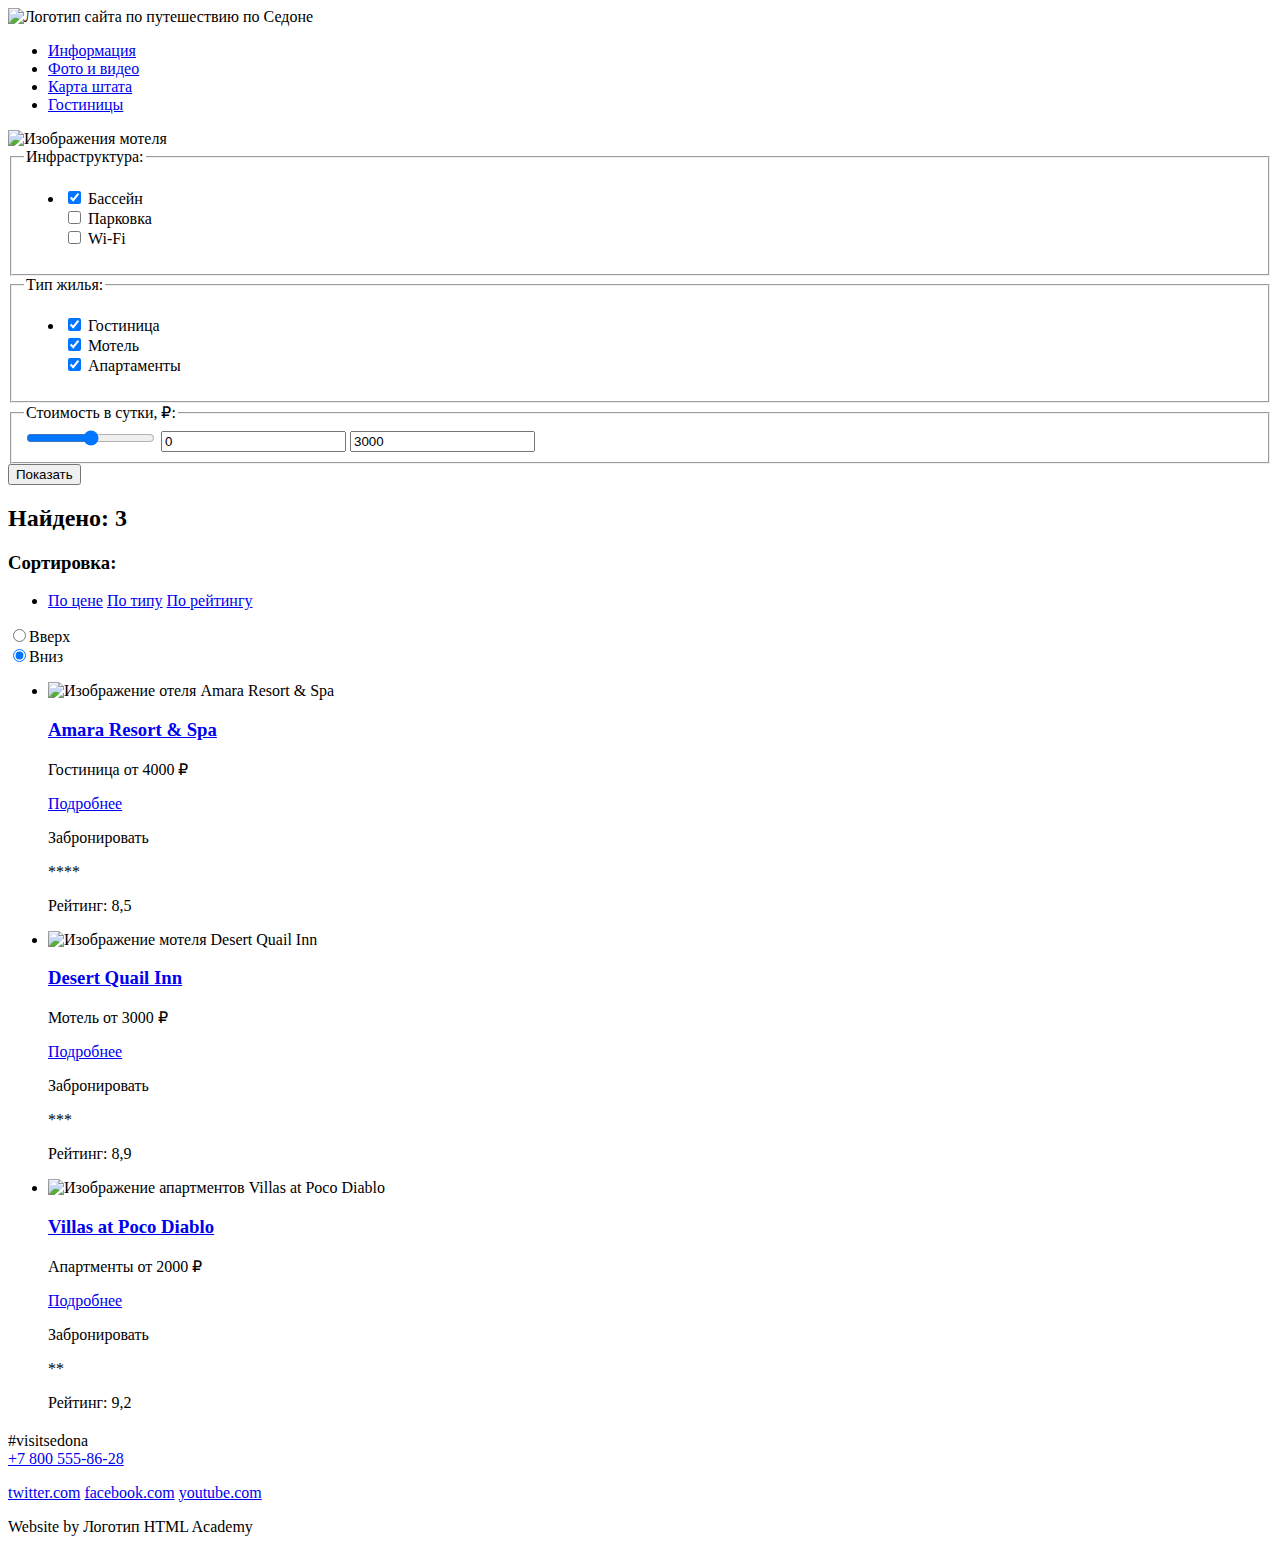
==== catalog.html @ 6a2e9b95 "index 2" ====
<!DOCTYPE html>
<html lang="ru">
  <head>
    <meta charset="utf-8">
    <title>HTML Academy: Седона</title>
    <link rel="icon" href="favicon.ico">
  </head>
  <body>
  <header>
    <nav>
      <a>
        <img src="https://via.placeholder.com/150x100" width="368" height="153" alt="Логотип сайта по путешествию по Седоне">
      </a>
      <ul>
        <li><a href=" ">Информация</a></li>
        <li><a href=" ">Фото и видео</a></li>
        <li><a href=" ">Карта штата</a></li>
        <li><a href=" ">Гостиницы</a></li>
      </ul>
    </nav>
  </header>
  <main>
    <img src="https://via.placeholder.com/150x100" width="368" height="153" alt="Изображения мотеля">
    <section>
  <form method="post" action="https://echo.htmlacademy.ru">     
    <fieldset>
      <legend>Инфраструктура:</legend>  
      <ul>
        <li>
            <input type="checkbox" name="swimming-pool" id="filter-swimming-pool" checked>
            <label for="filter-swimming-pool">Бассейн</label><br>
            <input type="checkbox" name="parking" id="filter-parking">
            <label for="filter-parking">Парковка</label><br> 
            <input type="checkbox" name="wi-fi" id="filter-wi-fi">
            <label for="filter-wi-fi">Wi-Fi</label><br> 
        </li>  
      </ul>
    </fieldset> 
    <fieldset> 
      <legend>Тип жилья:</legend>
      <ul>
        <li>                
            <input type="checkbox" name="hotel" id="filter-hotel" checked>
            <label for="filter-hotel">Гостиница</label><br> 
            <input type="checkbox" name="motel" id="filter-motel" checked>
            <label for="filter-motel">Мотель</label><br> 
            <input type="checkbox" name="apartments" id="filter-motel" checked>
            <label for="filter-motel">Апартаменты</label><br>
        </li>
      </ul>
    </fieldset>
    <fieldset>
      <legend>Стоимость в сутки, ₽:</legend>
      <input type="range" id="price" name="price-range" min="0" max="3000" step="1">
      <label for="price"></label>
      <label><input type="text" value="0"></label>
      <label><input type="text" value="3000"></label>  
    </fieldset>
      <button type="submit">Показать</button>
    </section>
    <h2>Найдено: 3</h2>
    <h3>Сортировка:</h3>
      <ul>
        <li>
            <a href=" ">По цене</a>
            <a href=" ">По типу</a>
            <a href=" ">По рейтингу</a>
        </li>
      </ul>
  <form method="get" action="https://echo.htmlacademy.ru">
    <label>
      <input type="radio" name="arrow" value="up">Вверх</label>
    <br>
    <label>
      <input type="radio" name="arrow" value="down" checked>Вниз</label>  
      <ul>
        <li>
        <img src="https://via.placeholder.com/150x100" width="368" height="153" alt="Изображение отеля Amara Resort & Spa">    
        <h3><a href=" ">Amara Resort & Spa</a></h3>
        <p>Гостиница от 4000 ₽</p>
        <p><a href=" ">Подробнее</a></p>
        <p><form method="get" action="https://echo.htmlacademy.ru">Забронировать</form></p>
        <p>****</p>
        <p>Рейтинг: 8,5</p>
        </li> 
      </ul>
      <ul>
        <li>
        <img src="https://via.placeholder.com/150x100" width="368" height="153" alt="Изображение мотеля Desert Quail Inn">    
        <h3><a href=" ">Desert Quail Inn</a></h3>
        <p>Мотель от 3000 ₽</p>
        <p><a href=" ">Подробнее</a></p>
        <p><form method="get" action="https://echo.htmlacademy.ru">Забронировать</form></p>
        <p>***</p>
        <p>Рейтинг: 8,9</p>
        </li> 
      </ul>
      <ul>
        <li>
        <img src="https://via.placeholder.com/150x100" width="368" height="153" alt="Изображение апартментов Villas at Poco Diablo">    
        <h3><a href=" ">Villas at Poco Diablo</a></h3>
        <p>Апартменты от 2000 ₽</p>
        <p><a href=" ">Подробнее</a></p>
        <p><form method="get" action="https://echo.htmlacademy.ru">Забронировать</form></p>
        <p>**</p>
        <p>Рейтинг: 9,2</p>
        </li> 
      </ul>
  </main>
  <footer>
    <section>
      <h2> </h2>
      <p>
        #visitsedona<br>
        <a href=" ">+7 800 555-86-28</a><br>
      </p>
    </section>
    <section>
      <p>
        <a href=" ">twitter.com</a>
        <a href=" ">facebook.com</a>
        <a href=" ">youtube.com</a>
      </p>
    </section>
    <section>
      <p>
        Website by  <a href=" "></a>Логотип HTML Academy
      </p>
    </section>
  </footer>
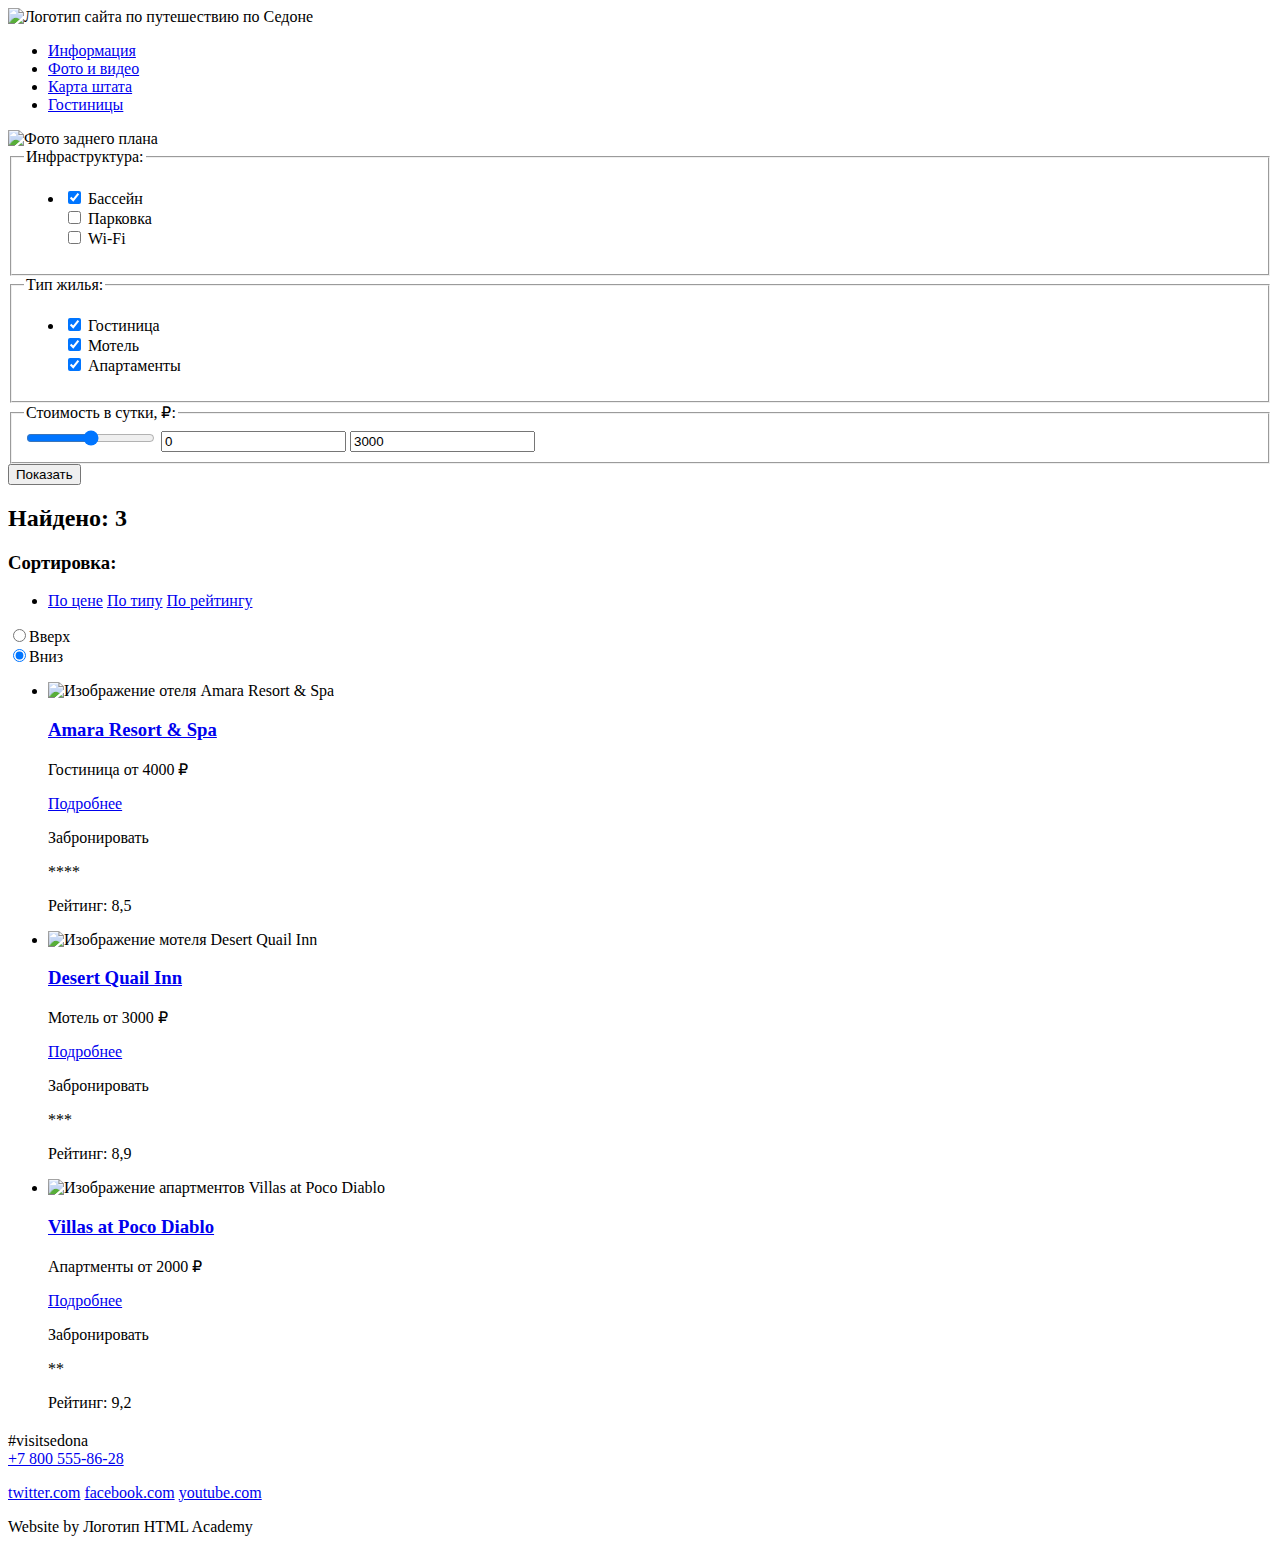
==== commit 888db680: "Задание 3" ====
--- a/catalog.html
+++ b/catalog.html
@@ -4,12 +4,13 @@
     <meta charset="utf-8">
     <title>HTML Academy: Седона</title>
     <link rel="icon" href="favicon.ico">
+    
   </head>
   <body>
   <header>
     <nav>
       <a>
-        <img src="https://via.placeholder.com/150x100" width="368" height="153" alt="Логотип сайта по путешествию по Седоне">
+        <img src="img/index/logo.png" width="138" height="70" alt="Логотип сайта по путешествию по Седоне">
       </a>
       <ul>
         <li><a href=" ">Информация</a></li>
@@ -20,9 +21,8 @@
     </nav>
   </header>
   <main>
-    <img src="https://via.placeholder.com/150x100" width="368" height="153" alt="Изображения мотеля">
-    <section>
-  <form method="post" action="https://echo.htmlacademy.ru">     
+    <img src="img/index/backgroundphoto.jpg" width="1200" height="509" alt="Фото заднего плана">
+    <form method="post" action="https://echo.htmlacademy.ru">     
     <fieldset>
       <legend>Инфраструктура:</legend>  
       <ul>
@@ -75,7 +75,7 @@
       <input type="radio" name="arrow" value="down" checked>Вниз</label>  
       <ul>
         <li>
-        <img src="https://via.placeholder.com/150x100" width="368" height="153" alt="Изображение отеля Amara Resort & Spa">    
+        <img src="img/index/amara.jpg" width="135" height="90" alt="Изображение отеля Amara Resort & Spa">    
         <h3><a href=" ">Amara Resort & Spa</a></h3>
         <p>Гостиница от 4000 ₽</p>
         <p><a href=" ">Подробнее</a></p>
@@ -86,7 +86,7 @@
       </ul>
       <ul>
         <li>
-        <img src="https://via.placeholder.com/150x100" width="368" height="153" alt="Изображение мотеля Desert Quail Inn">    
+        <img src="img/index/desert.jpg" width="135" height="90" alt="Изображение мотеля Desert Quail Inn">    
         <h3><a href=" ">Desert Quail Inn</a></h3>
         <p>Мотель от 3000 ₽</p>
         <p><a href=" ">Подробнее</a></p>
@@ -97,7 +97,7 @@
       </ul>
       <ul>
         <li>
-        <img src="https://via.placeholder.com/150x100" width="368" height="153" alt="Изображение апартментов Villas at Poco Diablo">    
+        <img src="img/index/villas.jpg" width="135" height="90" alt="Изображение апартментов Villas at Poco Diablo">    
         <h3><a href=" ">Villas at Poco Diablo</a></h3>
         <p>Апартменты от 2000 ₽</p>
         <p><a href=" ">Подробнее</a></p>
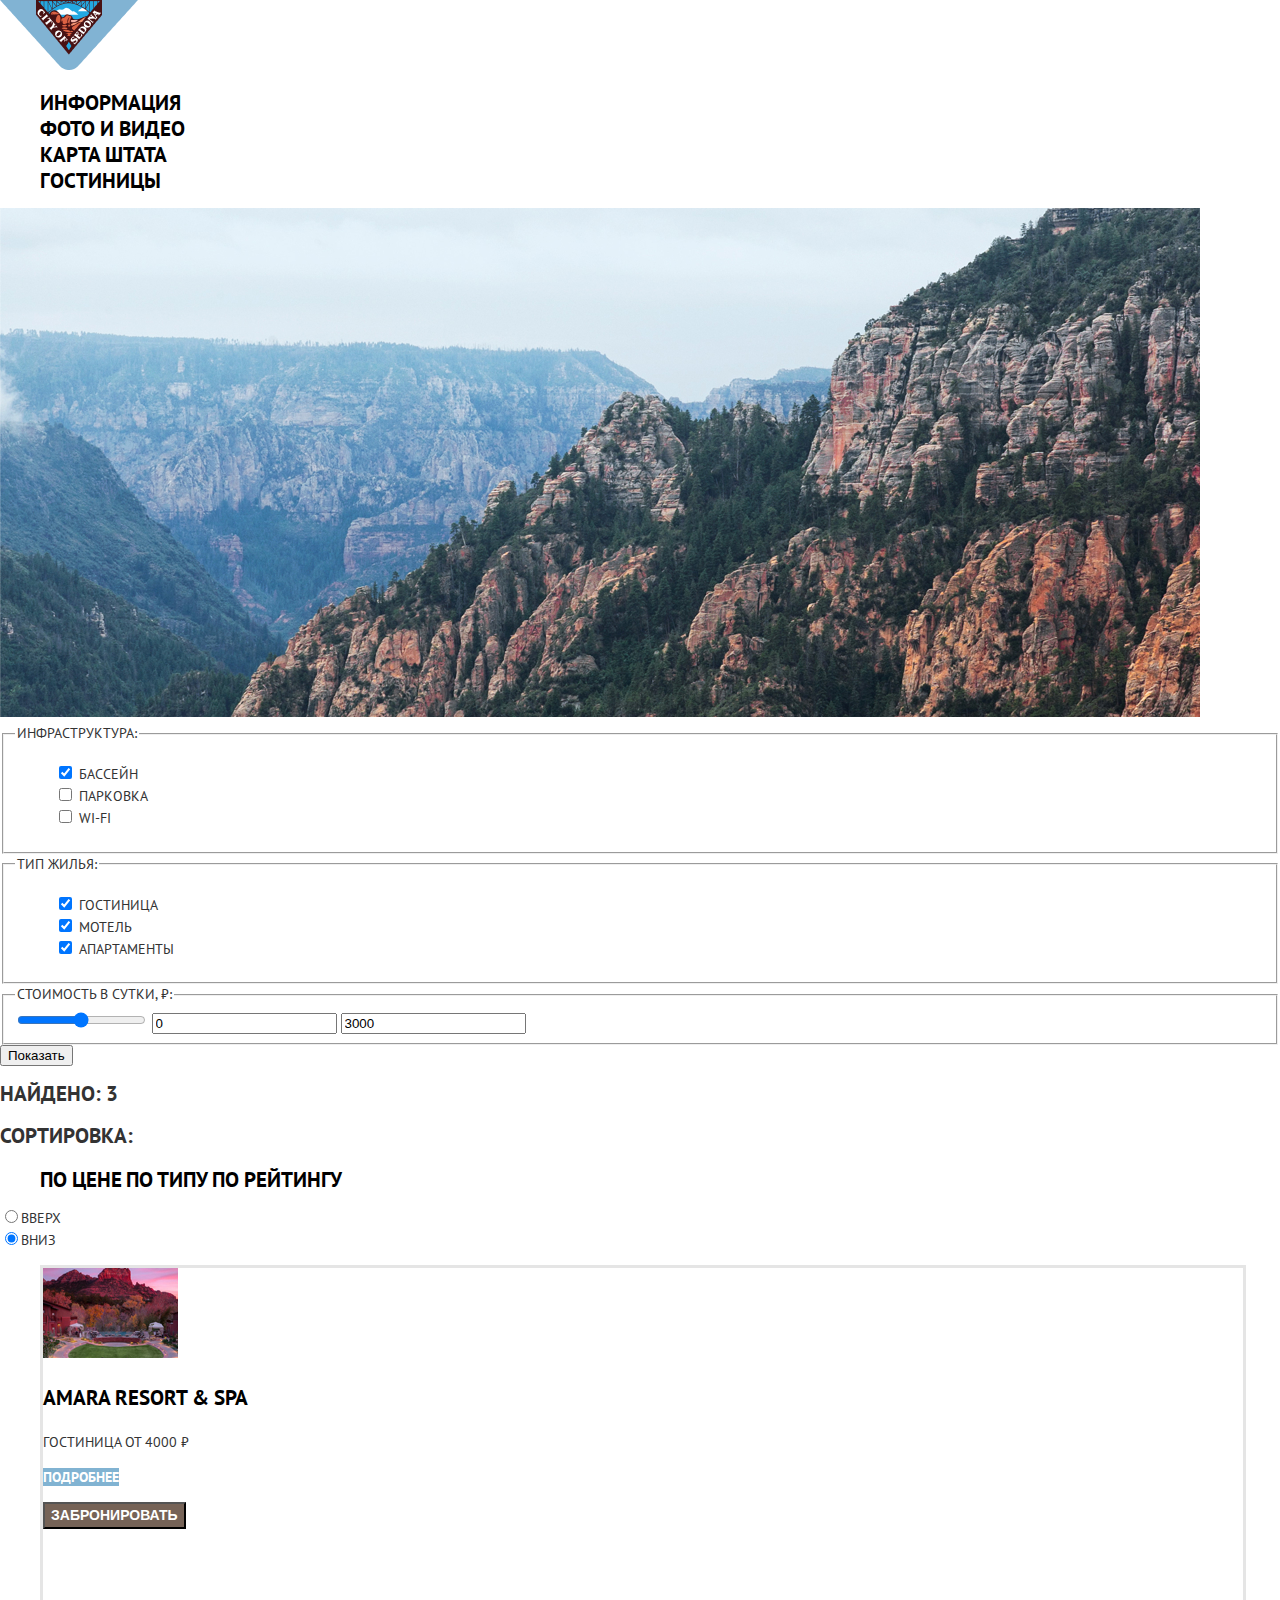
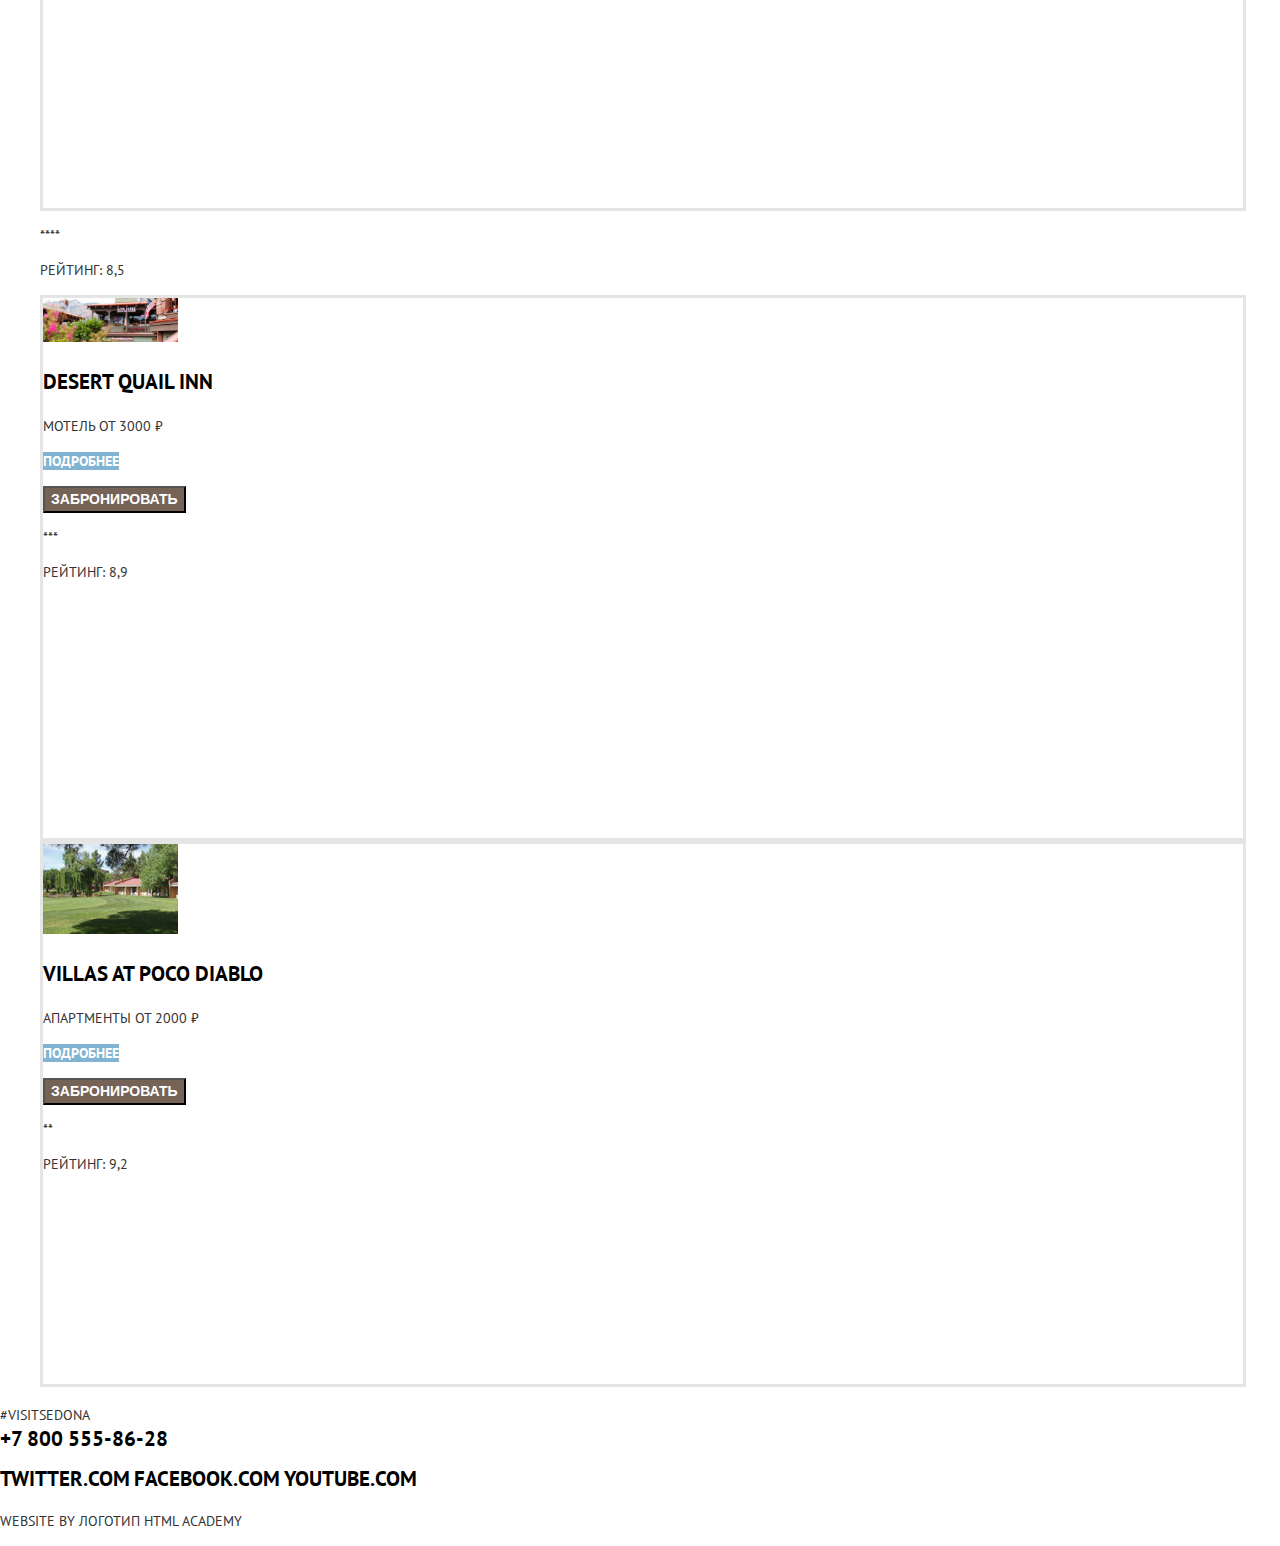
==== commit e0a34c01: "Еще раз переделанное 3 задание" ====
--- a/catalog.html
+++ b/catalog.html
@@ -1,16 +1,19 @@
 <!DOCTYPE html>
-<html lang="ru">
+<html class="page" lang="ru">
   <head>
     <meta charset="utf-8">
     <title>HTML Academy: Седона</title>
     <link rel="icon" href="favicon.ico">
-    
+    <link rel="preconnect" href="https://fonts.gstatic.com">
+    <link href="https://fonts.googleapis.com/css2?family=PT+Sans:wght@400;700&display=swap" rel="stylesheet">
+    <link href="css/style.css" rel="stylesheet">
   </head>
-  <body>
+  <body class="page-body inner-page">
+
   <header>
     <nav>
       <a>
-        <img src="img/index/logo.png" width="138" height="70" alt="Логотип сайта по путешествию по Седоне">
+        <img src="img/logo.png" width="138" height="70" alt="Логотип сайта по путешествию по Седоне">
       </a>
       <ul>
         <li><a href=" ">Информация</a></li>
@@ -21,7 +24,7 @@
     </nav>
   </header>
   <main>
-    <img src="img/index/backgroundphoto.jpg" width="1200" height="509" alt="Фото заднего плана">
+    <img src="img/backgroundphoto.jpg" width="1200" height="509" alt="Фото заднего плана">
     <form method="post" action="https://echo.htmlacademy.ru">     
     <fieldset>
       <legend>Инфраструктура:</legend>  
@@ -73,35 +76,39 @@
     <br>
     <label>
       <input type="radio" name="arrow" value="down" checked>Вниз</label>  
-      <ul>
-        <li>
-        <img src="img/index/amara.jpg" width="135" height="90" alt="Изображение отеля Amara Resort & Spa">    
+      <ul class="catalog">
+        <li class="catalog-item">
+        <img src="img/amara.jpg" width="135" height="90" alt="Изображение отеля Amara Resort & Spa">    
         <h3><a href=" ">Amara Resort & Spa</a></h3>
         <p>Гостиница от 4000 ₽</p>
-        <p><a href=" ">Подробнее</a></p>
-        <p><form method="get" action="https://echo.htmlacademy.ru">Забронировать</form></p>
+        <p><a href="#" class="more">Подробнее</a></p>
+        <form method="post" action="https://echo.htmlacademy.ru">
+        <p><button class="order" type="submit">Забронировать</button></p>
+        </form>
         <p>****</p>
         <p>Рейтинг: 8,5</p>
         </li> 
-      </ul>
-      <ul>
-        <li>
-        <img src="img/index/desert.jpg" width="135" height="90" alt="Изображение мотеля Desert Quail Inn">    
+    
+        <li class="catalog-item">
+        <img src="img/motel.jpg" width="135" height="90" alt="Изображение мотеля Desert Quail Inn">    
         <h3><a href=" ">Desert Quail Inn</a></h3>
         <p>Мотель от 3000 ₽</p>
-        <p><a href=" ">Подробнее</a></p>
-        <p><form method="get" action="https://echo.htmlacademy.ru">Забронировать</form></p>
+        <p><a href="#" class="more">Подробнее</a></p>
+        <form method="post" action="https://echo.htmlacademy.ru">
+        <p><button class="order" type="submit">Забронировать</button></p>
+        </form>
         <p>***</p>
         <p>Рейтинг: 8,9</p>
         </li> 
-      </ul>
-      <ul>
-        <li>
-        <img src="img/index/villas.jpg" width="135" height="90" alt="Изображение апартментов Villas at Poco Diablo">    
+      
+        <li class="catalog-item">
+        <img src="img/villas.jpg" width="135" height="90" alt="Изображение апартментов Villas at Poco Diablo">    
         <h3><a href=" ">Villas at Poco Diablo</a></h3>
         <p>Апартменты от 2000 ₽</p>
-        <p><a href=" ">Подробнее</a></p>
-        <p><form method="get" action="https://echo.htmlacademy.ru">Забронировать</form></p>
+        <p><a href="#" class="more">Подробнее</a></p>
+        <form method="post" action="https://echo.htmlacademy.ru">
+        <p><button class="order" type="submit">Забронировать</button></p>
+        </form>
         <p>**</p>
         <p>Рейтинг: 9,2</p>
         </li> 
--- a/css/style.css
+++ b/css/style.css
@@ -0,0 +1,146 @@
+
+
+:root{
+    --basic-black: #000000;
+    --basic-grey: #a9a9a9;
+    --basic-dark: #333333;
+    --basic-neutral: #f2f2f2;
+    --basic-blue: #81b3d2;
+    --basic-white: #ffffff;
+    --basic-brown: #766357;
+    --basic-light: #eeeeee;
+}
+
+body {
+    min-width: 1200px;
+    margin: 0;
+    padding: 0;
+    font-family: "PT Sans", sans-serif;
+    font-size: 14px;    
+    line-height: 21px;
+    font-weight: 400;
+    color: var(--basic-dark);
+    text-transform: uppercase;
+    background-color: var(--basic-white);
+}
+ 
+a {
+    text-decoration: none;
+}
+  
+li {
+    list-style-type: none;
+}
+  
+img {
+    max-width: 100%;
+    height: auto;
+}
+
+.site-navigation {
+    font-size: 14px;    
+    line-height: 26px;
+    font-weight: 700; 
+}
+
+.features h1 {
+  font-size: 21px;    
+  line-height: 26px;
+  font-weight: bold; 
+}
+
+.features p {
+  font-size: 14px;    
+  line-height: 26px;
+  font-weight: 400; 
+}
+
+.features-list h2,h3  {
+  font-size: 21px;    
+  line-height: 21px;
+  font-weight: bold;
+}
+
+.blue {
+  color: #ffffff;
+  background-color: #81b3d2;
+}
+
+.feature-plus {
+  color: black;
+  background-color: #ffffff;
+}
+
+.grey {
+  background-color: #eeeeee; 
+}
+
+.main-footer {
+  width: 1200px;
+  height: 120px;
+  background-color: rgba(255, 255, 255, 0,9);
+}
+
+.footer-contacts p,a {
+  font-size: 21px;    
+  line-height: 26px;
+  font-weight: bold; 
+  color: #000000;
+}
+
+.social-button {
+  width: 46px;
+  height: 48px;
+  background-color: #81b3d2;
+}
+
+.the-end {
+  font-size: 14px;    
+  line-height: 26px;
+  font-weight: 400; 
+}
+
+.button {
+  background-color: #766357;
+  color: #ffffff;
+  font-size: 21px;    
+  line-height: 26px;
+  font-weight: 700;
+  font-style: normal;
+}
+
+.interested h2 {
+  font-size: 30px;    
+  line-height: 24px;
+  font-weight: 700;
+}
+
+.catalog-item {
+  border: solid #e5e5e5;
+  width: 1200px;
+  height: 540px;
+}
+
+.catalog-item h3{
+  font-size: 21px;    
+  line-height: 26px;
+  font-weight: 700;
+}
+
+.order {
+  font-size: 14px;    
+  line-height: 21px;
+  font-weight: 700;
+  background-color: #766357;
+  color: #ffffff;
+  text-transform: uppercase;
+}
+
+.more {
+  font-size: 14px;    
+  line-height: 21px;
+  font-weight: 700;
+  background-color: #81b3d2;
+  color: #ffffff;
+  text-transform: uppercase;
+}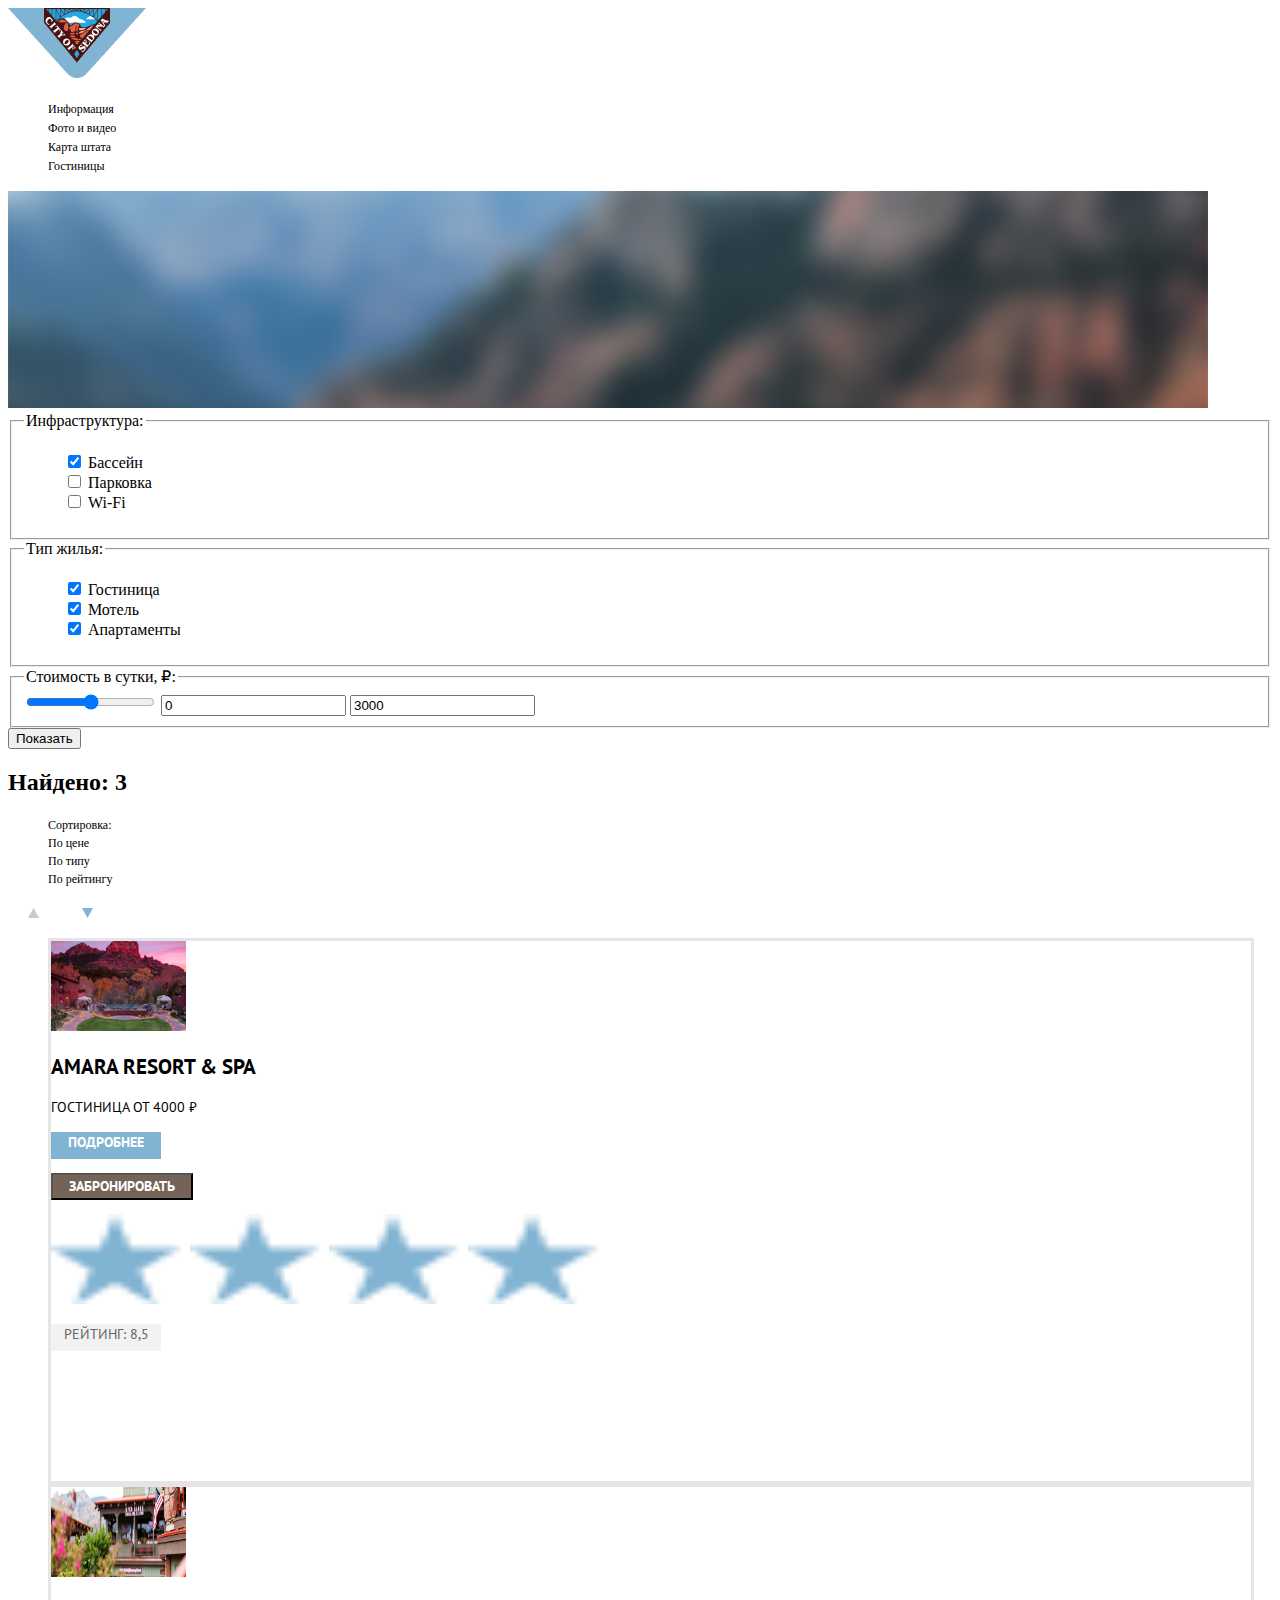
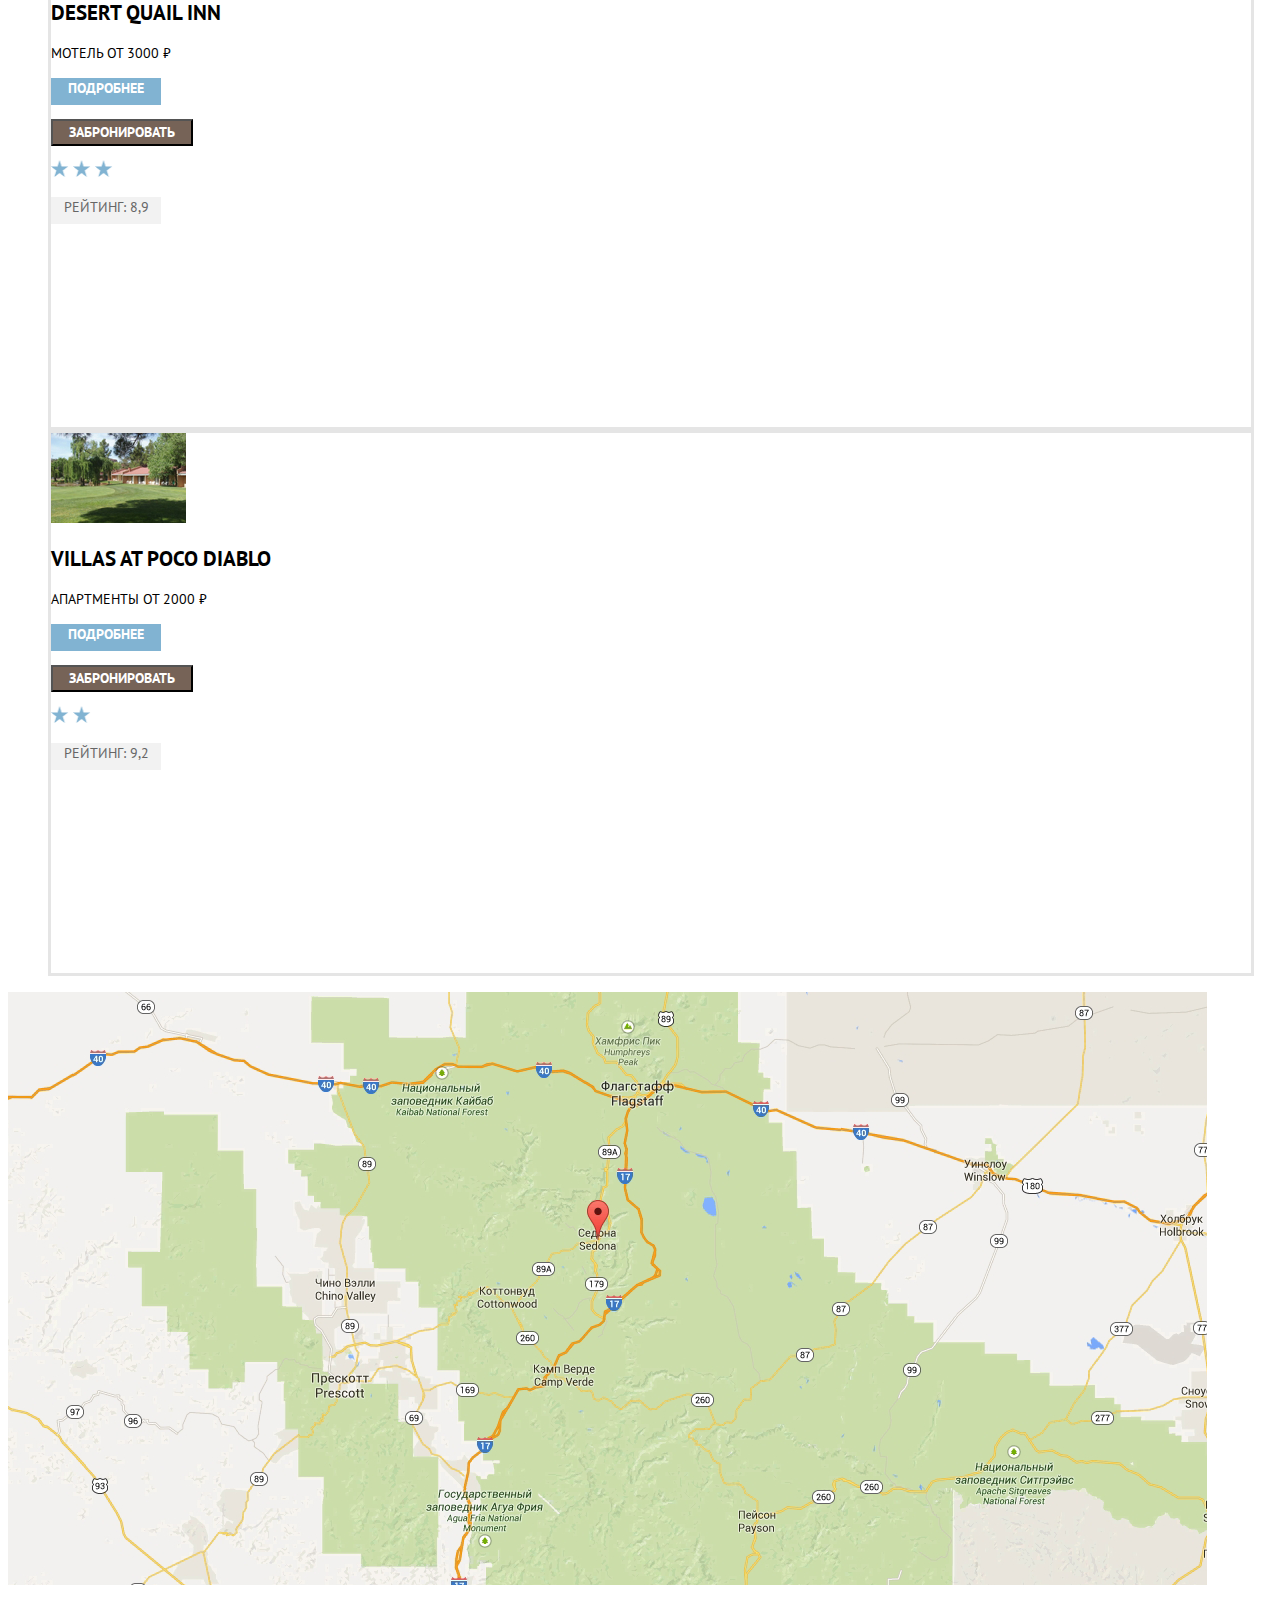
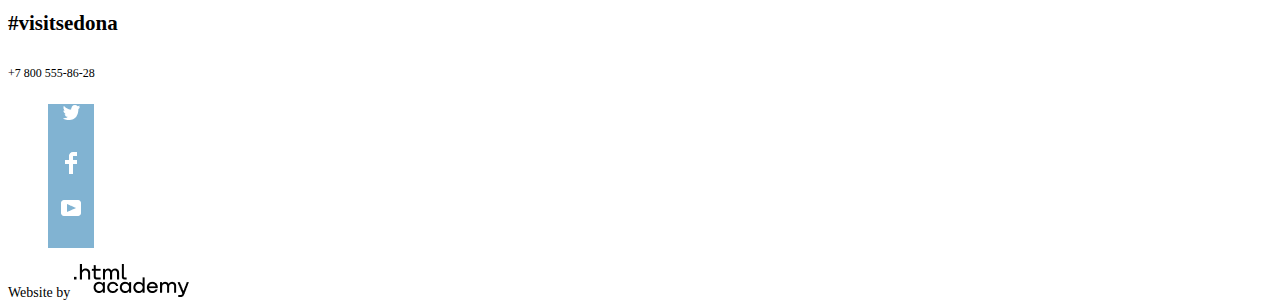
==== commit aab5b241: "Задание 4" ====
--- a/catalog.html
+++ b/catalog.html
@@ -4,7 +4,7 @@
     <meta charset="utf-8">
     <title>HTML Academy: Седона</title>
     <link rel="icon" href="favicon.ico">
-    <link rel="preconnect" href="https://fonts.gstatic.com">
+    
     <link href="https://fonts.googleapis.com/css2?family=PT+Sans:wght@400;700&display=swap" rel="stylesheet">
     <link href="css/style.css" rel="stylesheet">
   </head>
@@ -13,7 +13,7 @@
   <header>
     <nav>
       <a>
-        <img src="img/logo.png" width="138" height="70" alt="Логотип сайта по путешествию по Седоне">
+        <img class="module" src="img/logo.png" width="138" height="70" alt="Логотип сайта по путешествию по Седоне">
       </a>
       <ul>
         <li><a href=" ">Информация</a></li>
@@ -24,7 +24,7 @@
     </nav>
   </header>
   <main>
-    <img src="img/backgroundphoto.jpg" width="1200" height="509" alt="Фото заднего плана">
+    <img src="img/background-blur.jpg" width="1200" height="217" alt="Мутное фото заднего плана">
     <form method="post" action="https://echo.htmlacademy.ru">     
     <fieldset>
       <legend>Инфраструктура:</legend>  
@@ -62,76 +62,87 @@
       <button type="submit">Показать</button>
     </section>
     <h2>Найдено: 3</h2>
-    <h3>Сортировка:</h3>
-      <ul>
-        <li>
-            <a href=" ">По цене</a>
-            <a href=" ">По типу</a>
-            <a href=" ">По рейтингу</a>
-        </li>
-      </ul>
+    <ul class="sorting">
+    <li>Сортировка:</li>
+      
+        
+            <li class="sorting-1"><a href="#">По цене</a></li>
+            <li class="sorting-2"><a href="#">По типу</a></li>
+            <li class="sorting-2"><a href="#">По рейтингу</a></li>
+      
+    </ul>
+
   <form method="get" action="https://echo.htmlacademy.ru">
-    <label>
-      <input type="radio" name="arrow" value="up">Вверх</label>
-    <br>
-    <label>
-      <input type="radio" name="arrow" value="down" checked>Вниз</label>  
+    <button class="arrow-button" type="button"><img src="img/icon-up-dir.png" width="11" height="10" alt="Вверх"></button>
+    <button class="arrow-button" type="button"><img src="img/icon-down-dir.png" width="11" height="10" alt="Вниз"></button>
+  </form>
+    
+      
+    <section>
       <ul class="catalog">
         <li class="catalog-item">
         <img src="img/amara.jpg" width="135" height="90" alt="Изображение отеля Amara Resort & Spa">    
-        <h3><a href=" ">Amara Resort & Spa</a></h3>
+        <h2><a class="hotel" href=" ">Amara Resort & Spa</a></h2>
         <p>Гостиница от 4000 ₽</p>
-        <p><a href="#" class="more">Подробнее</a></p>
+        <p><a class="more" href="#">Подробнее</a></p>
         <form method="post" action="https://echo.htmlacademy.ru">
         <p><button class="order" type="submit">Забронировать</button></p>
         </form>
-        <p>****</p>
-        <p>Рейтинг: 8,5</p>
+        <p><img src="img/star.png" width="18" height="17" alt="Звезда"> <img src="img/star.png" width="18" height="17" alt="Звезда"> <img src="img/star.png" width="18" height="17" alt="Звезда"> <img src="img/star.png" width="18" height="17" alt="Звезда"></p>
+        <p class="rating">Рейтинг: 8,5</p>
         </li> 
     
         <li class="catalog-item">
         <img src="img/motel.jpg" width="135" height="90" alt="Изображение мотеля Desert Quail Inn">    
-        <h3><a href=" ">Desert Quail Inn</a></h3>
+        <h2><a class="hotel" href=" ">Desert Quail Inn</a></h2>
         <p>Мотель от 3000 ₽</p>
-        <p><a href="#" class="more">Подробнее</a></p>
+        <p><a class="more" href="#">Подробнее</a></p>
         <form method="post" action="https://echo.htmlacademy.ru">
         <p><button class="order" type="submit">Забронировать</button></p>
         </form>
-        <p>***</p>
-        <p>Рейтинг: 8,9</p>
+        <p class="star"><img src="img/star.png" width="18" height="17" alt="Звезда"> <img src="img/star.png" width="18" height="17" alt="Звезда"> <img src="img/star.png" width="18" height="17" alt="Звезда"></p>
+        <p class="rating">Рейтинг: 8,9</p>
         </li> 
       
         <li class="catalog-item">
         <img src="img/villas.jpg" width="135" height="90" alt="Изображение апартментов Villas at Poco Diablo">    
-        <h3><a href=" ">Villas at Poco Diablo</a></h3>
+        <h2><a class="hotel" href="#">Villas at Poco Diablo</a></h2>
         <p>Апартменты от 2000 ₽</p>
-        <p><a href="#" class="more">Подробнее</a></p>
+        <p><a class="more" href="#">Подробнее</a></p>
         <form method="post" action="https://echo.htmlacademy.ru">
         <p><button class="order" type="submit">Забронировать</button></p>
         </form>
-        <p>**</p>
-        <p>Рейтинг: 9,2</p>
+        <p class="star"><img src="img/star.png" width="18" height="17" alt="Звезда"> <img src="img/star.png" width="18" height="17" alt="Звезда"></p>
+        <p class="rating">Рейтинг: 9,2</p>
         </li> 
       </ul>
+    </section>
+    
   </main>
-  <footer>
-    <section>
-      <h2> </h2>
+  <footer class="main-footer">
+    <img src="img/map.png" width="1199" height="594" alt="Карта расположения">
+    <section class="footer-contacts">
+      
+        <p>#visitsedona</p>
+        <p><a class="footer-phone" href="tel:+78005558628">+7 800 555-86-28</a></p>
+      
+    </section>
+    <section class="footer-social">
+      <ul>
+        <li class="icon">
+          <a class="social-button" href="#"><img src="img/twitter.png" width="17" height="15" alt="Твиттер"></a>
+        </li>
+        <li class="icon">
+          <a class="social-button" href="#"><img src="img/fb-icon.png" width="12" height="22" alt="Фэйсбук"></a>
+        </li>
+        <li class="icon">
+          <a class="social-button" href="#"><img src="img/youtube.png" width="20" height="16" alt="Ютуб"></a>
+        </li>
+      </ul>
+    </section>
+    <section class="the-end">
       <p>
-        #visitsedona<br>
-        <a href=" ">+7 800 555-86-28</a><br>
+        Website by <a class="logo-academy" href="#"><img src="img/logo_htmlacademy.png" width="115" height="33" alt="Логотип HTML Academy"></a>
       </p>
     </section>
-    <section>
-      <p>
-        <a href=" ">twitter.com</a>
-        <a href=" ">facebook.com</a>
-        <a href=" ">youtube.com</a>
-      </p>
-    </section>
-    <section>
-      <p>
-        Website by  <a href=" "></a>Логотип HTML Academy
-      </p>
-    </section>
-  </footer>+  </footer>
--- a/css/style.css
+++ b/css/style.css
@@ -11,7 +11,7 @@
     --basic-light: #eeeeee;
 }
 
-body {
+.body {
     min-width: 1200px;
     margin: 0;
     padding: 0;
@@ -88,10 +88,13 @@
   color: #000000;
 }
 
-.social-button {
+
+
+.icon {
   width: 46px;
   height: 48px;
   background-color: #81b3d2;
+  text-align: center;
 }
 
 .the-end {
@@ -115,32 +118,150 @@
   font-weight: 700;
 }
 
+.sorting li,a {
+  font-size: 12px;    
+  line-height: 18px;
+  font-weight: 400;
+  color: #000000;
+}
+
+.sorting-1,a {
+  font-size: 12px;    
+  line-height: 18px;
+  font-weight: 400;
+  color: #81B3D2;
+}
+
+.sorting-2,a {
+  font-size: 12px;    
+  line-height: 18px;
+  font-weight: 400;
+  color: #000000;
+}
+
+.arrow-button {
+  border: none;
+  width: 50px;
+  padding-top: 2px;
+  background-color: #ffffff;
+}
+
 .catalog-item {
+  display: inline-block;
+  font-family: "PT Sans", sans-serif;
+  font-size: 14px;    
+  line-height: 21px;
+  text-transform: uppercase;
   border: solid #e5e5e5;
   width: 1200px;
   height: 540px;
 }
 
-.catalog-item h3{
-  font-size: 21px;    
-  line-height: 26px;
-  font-weight: 700;
-}
+.hotel {
+  font-size: 21px;    
+  line-height: 26px;
+  font-weight: 700;
+}
+
+.catalog-item img {
+  width: 135px;
+  height: 90px;
+}
+
+.hotel:focus {
+  color: #000000;
+}
+
+.hotel:hover {
+  color: #81B3D2;
+}
+
+.hotel:active {
+  color: #000000;
+  opacity: 30%;
+}
+
+
 
 .order {
-  font-size: 14px;    
-  line-height: 21px;
+  font-family: "PT Sans", sans-serif;
+  display: inline-block;
+  font-size: 14px;
+  line-height: 21px;
+  width: 142px;
+  height: 27px;
   font-weight: 700;
   background-color: #766357;
   color: #ffffff;
   text-transform: uppercase;
+  text-align: center;
+}
+
+.order:focus {
+  
+  background-color: #766357;
+}
+
+.order:hover {
+  
+  background-color: #604e43;
+}
+
+.order:active {
+  opacity: 30%;
+  background-color: #503e33;
 }
 
 .more {
+  font-family: "PT Sans", sans-serif;
+  display: inline-block;
+  width: 110px;
+  height: 27px;
   font-size: 14px;    
   line-height: 21px;
   font-weight: 700;
   background-color: #81b3d2;
   color: #ffffff;
   text-transform: uppercase;
-}+  text-align: center;
+}
+
+.more:focus {
+  
+  background-color: #81b3d2;
+}
+
+.more:hover {
+  
+  background-color: #669ec0;
+}
+
+.more:active {
+  opacity: 30%;
+  background-color: #5496BD;
+}
+
+.rating {
+  width: 110px;
+  height: 27px;
+  color: #666666;
+  background-color: #f2f2f2;
+  text-align: center;
+}
+
+.star img {
+  width: 18px;
+  height: 17px;
+}
+
+.logo-academy img:focus {
+  color: #000000;
+}
+
+.logo-academy img:hover {
+  color: #81b3d2;
+}
+
+.logo-academy img:active {
+  color: #bdbbbc;
+}
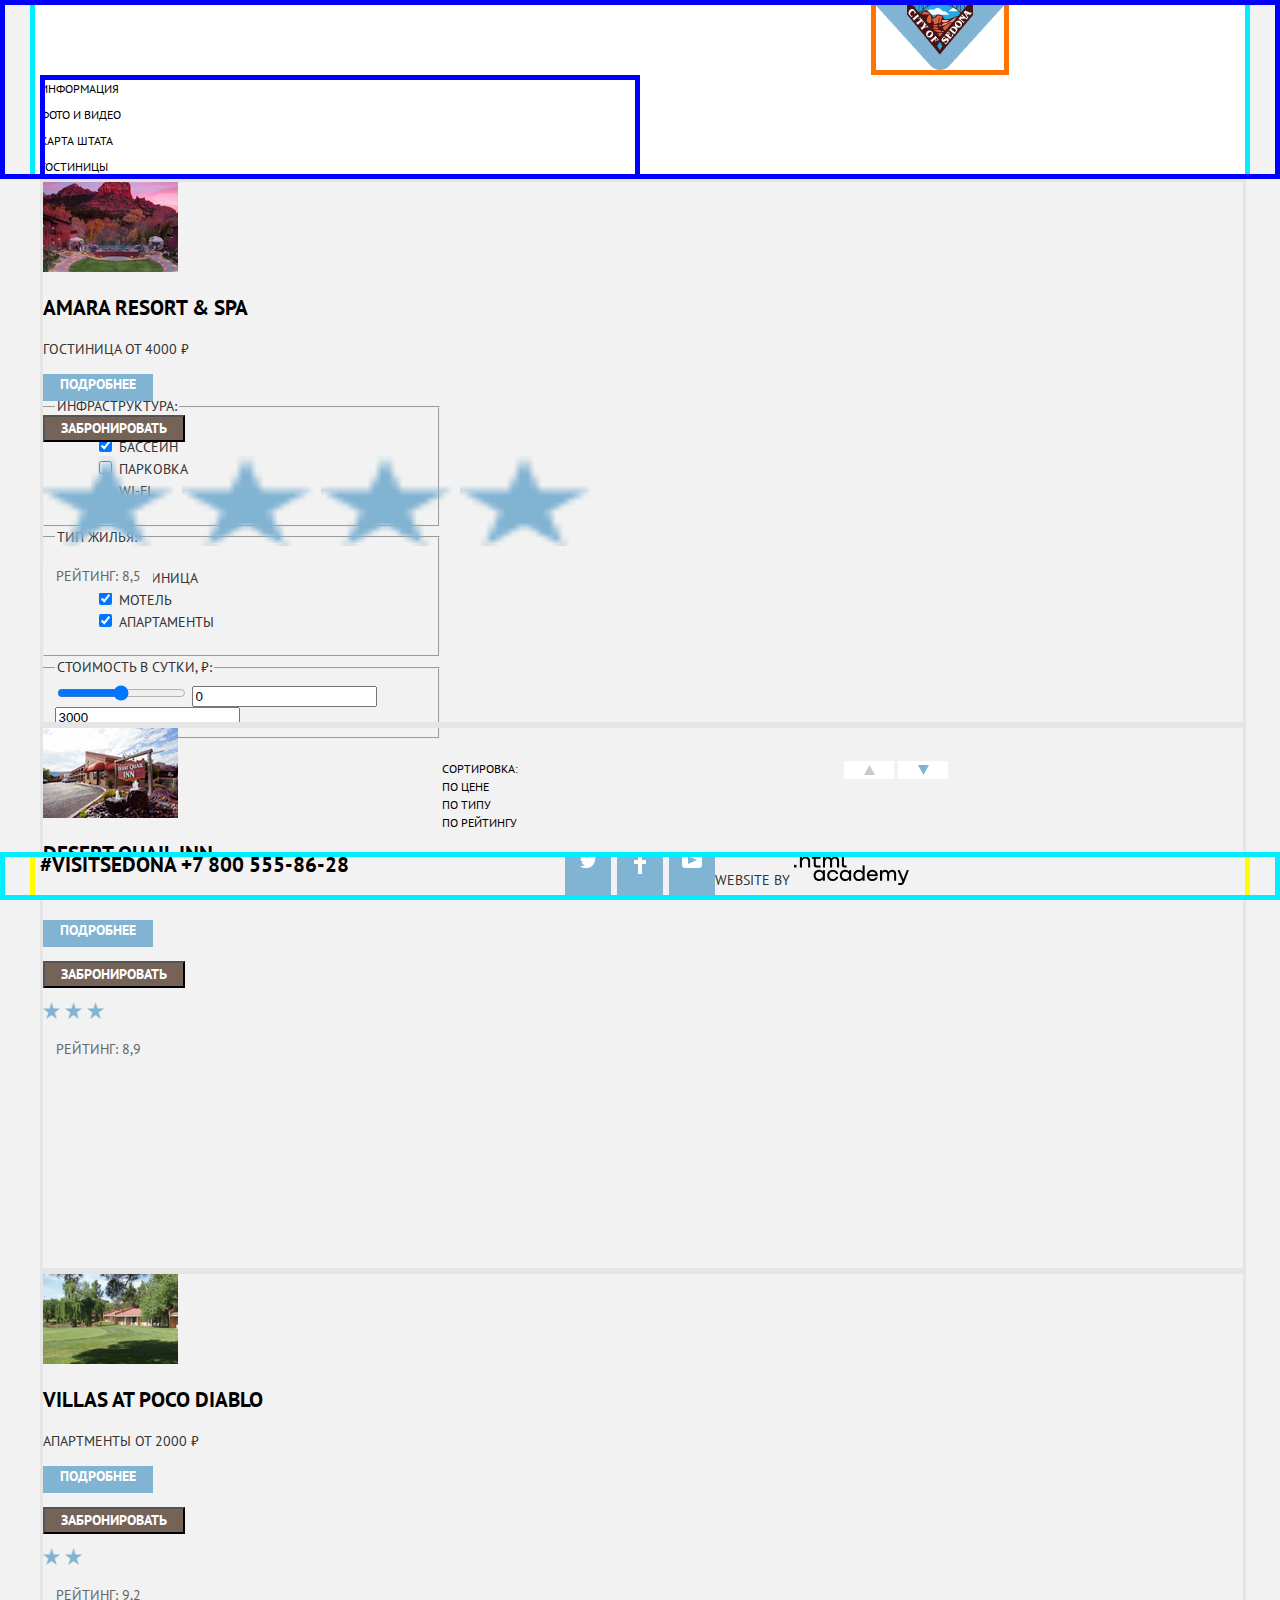
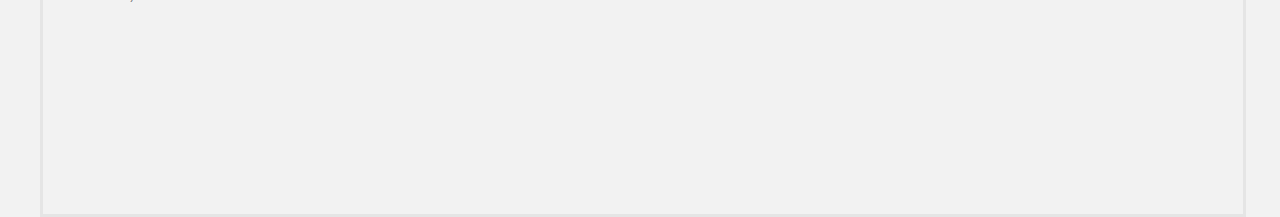
==== commit 0f2a35fe: "Задание 5 переделанное" ====
--- a/catalog.html
+++ b/catalog.html
@@ -7,24 +7,27 @@
     
     <link href="https://fonts.googleapis.com/css2?family=PT+Sans:wght@400;700&display=swap" rel="stylesheet">
     <link href="css/style.css" rel="stylesheet">
+    <link href="css/normalize.css" rel="stylesheet">
   </head>
-  <body class="page-body inner-page">
-
-  <header>
-    <nav>
-      <a>
-        <img class="module" src="img/logo.png" width="138" height="70" alt="Логотип сайта по путешествию по Седоне">
+  <body class="page-body">
+    <header class="main-header">
+     <div class="main-navigation-bar">
+     <nav class="main-navigation center-wrapper">
+      <a class="main-header-logo">
+      <img src="img/logo.png" alt="Logo Sedona" width="138" height="70">
       </a>
-      <ul>
+      <ul class="site-navigation">
         <li><a href=" ">Информация</a></li>
         <li><a href=" ">Фото и видео</a></li>
         <li><a href=" ">Карта штата</a></li>
         <li><a href=" ">Гостиницы</a></li>
       </ul>
-    </nav>
-  </header>
-  <main>
-    <img src="img/background-blur.jpg" width="1200" height="217" alt="Мутное фото заднего плана">
+     </nav>
+     </div> 
+    </header>
+  <main class="page-catalog center-wrapper">
+    <img сlass="filter" src="img/background-blur.jpg" width="1200" height="217" alt="Мутное фото заднего плана">
+    <div class="filter-checkbox">
     <form method="post" action="https://echo.htmlacademy.ru">     
     <fieldset>
       <legend>Инфраструктура:</legend>  
@@ -60,23 +63,23 @@
       <label><input type="text" value="3000"></label>  
     </fieldset>
       <button type="submit">Показать</button>
+    </div>
     </section>
-    <h2>Найдено: 3</h2>
-    <ul class="sorting">
-    <li>Сортировка:</li>
-      
-        
-            <li class="sorting-1"><a href="#">По цене</a></li>
-            <li class="sorting-2"><a href="#">По типу</a></li>
-            <li class="sorting-2"><a href="#">По рейтингу</a></li>
-      
-    </ul>
-
+    <div class="found">
+     <h2 class="found-1">Найдено: 3</h2>
+     <ul class="sorting">
+      <li>Сортировка:</li>
+      <li class="sorting-1"><a href="#">По цене</a></li>
+      <li class="sorting-2"><a href="#">По типу</a></li>
+      <li class="sorting-2"><a href="#">По рейтингу</a></li>
+     </ul>
+  <div class="arrows">
   <form method="get" action="https://echo.htmlacademy.ru">
     <button class="arrow-button" type="button"><img src="img/icon-up-dir.png" width="11" height="10" alt="Вверх"></button>
     <button class="arrow-button" type="button"><img src="img/icon-down-dir.png" width="11" height="10" alt="Вниз"></button>
   </form>
-    
+  </div>
+  </div>  
       
     <section>
       <ul class="catalog">
@@ -93,7 +96,7 @@
         </li> 
     
         <li class="catalog-item">
-        <img src="img/motel.jpg" width="135" height="90" alt="Изображение мотеля Desert Quail Inn">    
+        <img src="img/desert.jpg" width="135" height="90" alt="Изображение мотеля Desert Quail Inn">    
         <h2><a class="hotel" href=" ">Desert Quail Inn</a></h2>
         <p>Мотель от 3000 ₽</p>
         <p><a class="more" href="#">Подробнее</a></p>
@@ -119,16 +122,14 @@
     </section>
     
   </main>
-  <footer class="main-footer">
-    <img src="img/map.png" width="1199" height="594" alt="Карта расположения">
-    <section class="footer-contacts">
-      
-        <p>#visitsedona</p>
-        <p><a class="footer-phone" href="tel:+78005558628">+7 800 555-86-28</a></p>
-      
-    </section>
+  <footer class="page-footer main-footer">
+    <div class="social-navigation-bar">
+    <nav class="social-navigation center-wrapper">
+    <p class="footer-contacts">#visitsedona
+        <a class="footer-phone" href="tel:+78005558628">+7 800 555-86-28</a>
+    </p>
     <section class="footer-social">
-      <ul>
+      <ul class="social-icons">
         <li class="icon">
           <a class="social-button" href="#"><img src="img/twitter.png" width="17" height="15" alt="Твиттер"></a>
         </li>
@@ -140,9 +141,9 @@
         </li>
       </ul>
     </section>
-    <section class="the-end">
-      <p>
-        Website by <a class="logo-academy" href="#"><img src="img/logo_htmlacademy.png" width="115" height="33" alt="Логотип HTML Academy"></a>
+      <p class="footer-copyright">
+        Website by <a href="#"><img src="img/logo_htmlacademy.png" width="115" height="33" alt="Логотип HTML Academy"></a>
       </p>
-    </section>
-  </footer>
+    </nav>
+    </div>
+  </footer>--- a/css/style.css
+++ b/css/style.css
@@ -9,10 +9,15 @@
     --basic-white: #ffffff;
     --basic-brown: #766357;
     --basic-light: #eeeeee;
-}
-
-.body {
-    min-width: 1200px;
+    
+}
+
+.page {
+  height: 100%;
+}
+
+.page-body {
+    min-width: 1280px;
     margin: 0;
     padding: 0;
     font-family: "PT Sans", sans-serif;
@@ -21,9 +26,22 @@
     font-weight: 400;
     color: var(--basic-dark);
     text-transform: uppercase;
-    background-color: var(--basic-white);
-}
- 
+    background-color: #f2f2f2;
+    height: 100%;
+    display: grid;
+    grid-template-rows: min-content 1fr min-content;
+    align-content: start;
+}
+
+.main-navigation {
+  display: grid;
+  grid-template-columns: 1fr 1fr;
+  justify-content: stretch;
+  background-color: #ffffff;
+  outline: 5px solid rgb(0, 238, 255);
+  outline-offset: -5px;
+}
+
 a {
     text-decoration: none;
 }
@@ -40,25 +58,96 @@
 .site-navigation {
     font-size: 14px;    
     line-height: 26px;
-    font-weight: 700; 
+    font-weight: 700;
+    margin: 0;
+    padding: 0; 
+    background-color: #ffffff;
+    outline: 5px solid blue;
+    outline-offset: -5px;
+}
+
+.main-navigation-bar {
+  background-color: #f2f2f2;
+  outline: 5px solid blue;
+  outline-offset: -5px;
+}
+
+.main-header-logo {
+  justify-self: center;
+  outline: 5px solid rgb(255, 115, 0);
+  outline-offset: -5px;
+  grid-column: 2 / 3;
+}
+
+.center-wrapper {
+  width: 1200px;
+  margin: 0 auto;
+  padding: 0 10px;
+}
+
+.features-navigation {
+  display: grid;
+  grid-template-columns: 1fr 1fr 1fr;
+  grid-template-rows: 509px auto auto auto auto auto auto autoS;
+}
+
+.main-sedona {
+  grid-column: 1 / -1;
+  grid-row: 1 / 2;
+  width: 1200px;
+  height: 509;
+} 
+
+.reasons {
+  grid-column: 1 / -1;
+  grid-row: 3 / 4;
+  justify-self: center;
+}
+
+.motel {
+  margin: 0;
+  padding: 0;
+  width: 800px;
+  height: 256px;
+}
+
+.canyon {
+  margin: 0;
+  padding: 0;
+  width: 800px;
+  height: 256px;
 }
 
 .features h1 {
-  font-size: 21px;    
+  grid-column: 1 / -1;
+  grid-row: 2 / 3;
+  justify-self: center;
+  font-size: 21px;
+  margin: 0;
+  padding: 0;    
   line-height: 26px;
   font-weight: bold; 
 }
 
 .features p {
-  font-size: 14px;    
+  font-size: 14px;
+  margin: 0;
+  padding: 0;    
   line-height: 26px;
   font-weight: 400; 
 }
 
-.features-list h2,h3  {
+.features-list {
+  grid-column: 1 / -1;
+  grid-row: 4 / 5;
+  margin: 0;
+  padding: 0;
+}
+
+.features-list h2,h3 {
   font-size: 21px;    
   line-height: 21px;
-  font-weight: bold;
+  font: weight 700;
 }
 
 .blue {
@@ -66,7 +155,16 @@
   background-color: #81b3d2;
 }
 
+.feature-item {
+  width: 400px;
+  height: 256px;
+}
+
 .feature-plus {
+  grid-column: 1 / -1;
+  grid-row: 5 / 6;
+  margin: 0;
+  padding: 0;
   color: black;
   background-color: #ffffff;
 }
@@ -75,20 +173,47 @@
   background-color: #eeeeee; 
 }
 
-.main-footer {
-  width: 1200px;
-  height: 120px;
-  background-color: rgba(255, 255, 255, 0,9);
-}
-
-.footer-contacts p,a {
+
+
+.footer-contacts {
+  grid-column: 1 / 2;
+  margin: 0;
+  padding: 0;
   font-size: 21px;    
   line-height: 26px;
   font-weight: bold; 
   color: #000000;
 }
 
-
+.footer-phone {
+  font-size: 21px;    
+  line-height: 26px;
+  font-weight: bold; 
+  color: #000000;
+}
+
+.social-navigation {
+  display: grid;
+  grid-template-columns: 1fr auto 1fr;
+  background-color: #ffffff 90%;
+  outline: 5px solid rgb(255, 251, 0);
+  outline-offset: -5px;
+}
+
+.social-navigation-bar {
+  background-color: #f2f2f2;
+  outline: 5px solid rgb(0, 238, 255);
+  outline-offset: -5px;
+}
+
+.social-icons {
+  display: grid;
+  grid-template-columns: 1fr 1fr 1fr;
+  column-gap: 6px;
+  grid-column: 2 / 3;
+  margin: 0;
+  padding: 0;
+}
 
 .icon {
   width: 46px;
@@ -97,7 +222,10 @@
   text-align: center;
 }
 
-.the-end {
+.footer-copyright {
+  grid-column: 3 / 4;
+  margin: 0;
+  padding: 0;
   font-size: 14px;    
   line-height: 26px;
   font-weight: 400; 
@@ -112,10 +240,61 @@
   font-style: normal;
 }
 
+
+.interested {
+  grid-column: 1 / -1;
+  grid-row: 6 / 7;
+  justify-self: center;
+  background-color: #ffffff;
+}
+
 .interested h2 {
   font-size: 30px;    
   line-height: 24px;
   font-weight: 700;
+}
+
+.page-catalog {
+  display: grid;
+  grid-template-columns: 1fr 1fr 1fr;
+  grid-template-rows: 217px auto auto auto;  
+  align-content: start;
+}
+
+.filter {
+  grid-column: 1 / -1;
+  grid-row: 1 / 2 ;
+  width: 1200px;
+  height: 217px;
+}
+
+.filter-checkbox {
+  display: grid;
+  grid-template-columns: 1fr 1fr 1fr;
+  grid-column: 1 / -1;
+  grid-row: 2 / 3;
+} 
+.found {
+
+ display: grid;
+  grid-template-columns: 1fr 1fr 1fr;  
+  grid-column: 1 / -1;
+  grid-row: 3 / 4;
+
+}
+
+
+.found-1 {
+  grid-column: 1 / 2;
+  margin: 0;
+  padding: 0;
+}
+
+.sorting {
+  grid-column: 2 / 3;
+  margin: 0;
+  padding: 0;
+
 }
 
 .sorting li,a {
@@ -139,6 +318,11 @@
   color: #000000;
 }
 
+.arrows {
+  grid-column: 3 / 4;
+  
+}
+
 .arrow-button {
   border: none;
   width: 50px;
@@ -146,8 +330,14 @@
   background-color: #ffffff;
 }
 
+.catalog {
+  grid-column: 1 / -1;
+  grid-row: 4 / 5;
+  margin: 0;
+  padding: 0;
+}
+
 .catalog-item {
-  display: inline-block;
   font-family: "PT Sans", sans-serif;
   font-size: 14px;    
   line-height: 21px;
@@ -180,8 +370,6 @@
   color: #000000;
   opacity: 30%;
 }
-
-
 
 .order {
   font-family: "PT Sans", sans-serif;
@@ -232,7 +420,6 @@
 }
 
 .more:hover {
-  
   background-color: #669ec0;
 }
 
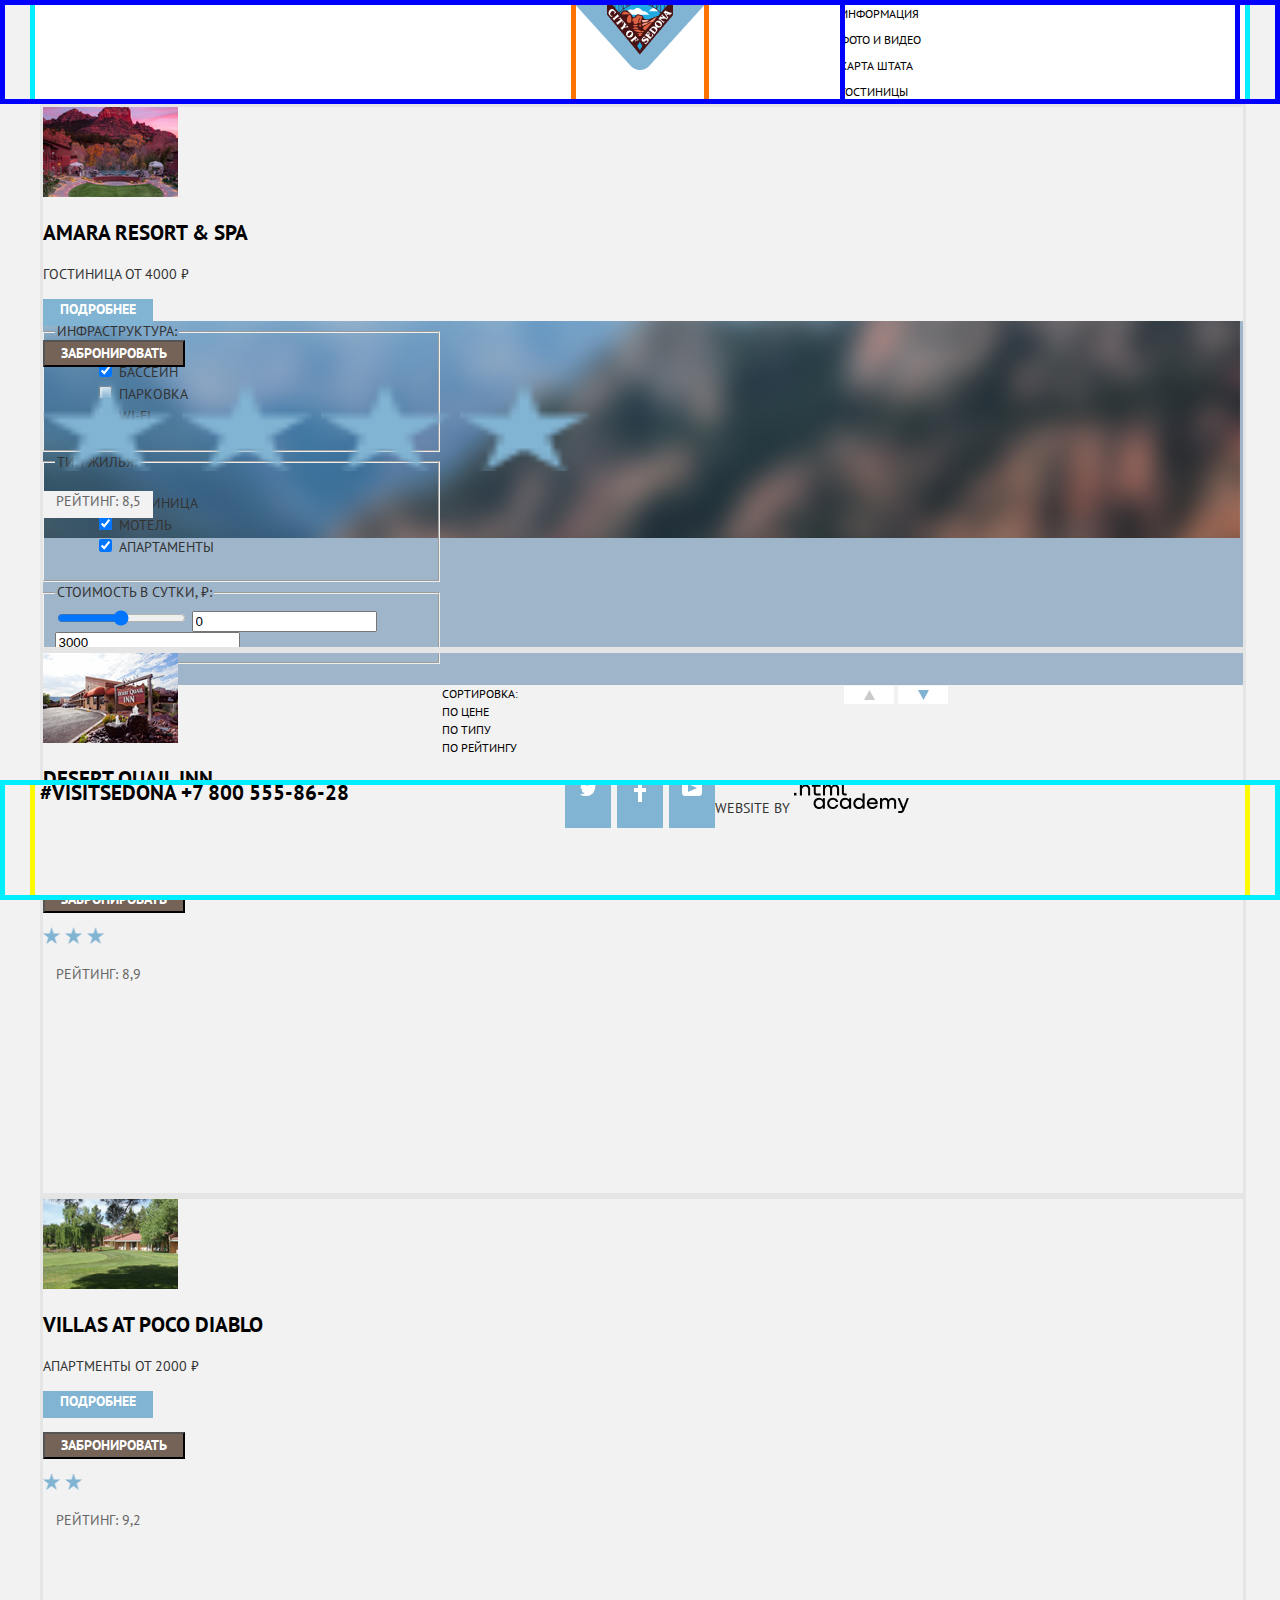
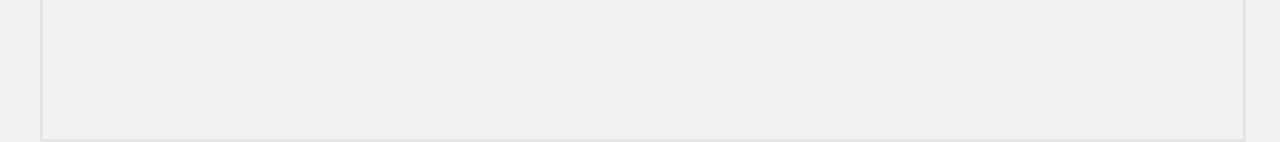
==== commit 50a1c3e0: "Задание 5 переделанное 2" ====
--- a/catalog.html
+++ b/catalog.html
@@ -26,7 +26,6 @@
      </div> 
     </header>
   <main class="page-catalog center-wrapper">
-    <img сlass="filter" src="img/background-blur.jpg" width="1200" height="217" alt="Мутное фото заднего плана">
     <div class="filter-checkbox">
     <form method="post" action="https://echo.htmlacademy.ru">     
     <fieldset>
--- a/css/style.css
+++ b/css/style.css
@@ -35,7 +35,7 @@
 
 .main-navigation {
   display: grid;
-  grid-template-columns: 1fr 1fr;
+  grid-template-columns: 1fr 1fr 1fr;
   justify-content: stretch;
   background-color: #ffffff;
   outline: 5px solid rgb(0, 238, 255);
@@ -88,7 +88,7 @@
 .features-navigation {
   display: grid;
   grid-template-columns: 1fr 1fr 1fr;
-  grid-template-rows: 509px auto auto auto auto auto auto autoS;
+  grid-template-rows: 509px auto auto 256px auto 256px auto auto auto;
 }
 
 .main-sedona {
@@ -105,6 +105,8 @@
 }
 
 .motel {
+  grid-column: 2 / 4;
+  grid-row: 4 / 5;
   margin: 0;
   padding: 0;
   width: 800px;
@@ -112,6 +114,8 @@
 }
 
 .canyon {
+  grid-column: 1 / 3;
+  grid-row: 6 / 7;
   margin: 0;
   padding: 0;
   width: 800px;
@@ -142,6 +146,12 @@
   grid-row: 4 / 5;
   margin: 0;
   padding: 0;
+}
+
+.town {
+  display: grid;
+  grid-template-columns: 1fr 1fr 1fr;
+  grid-column: 1 / -1;
 }
 
 .features-list h2,h3 {
@@ -155,12 +165,26 @@
   background-color: #81b3d2;
 }
 
+.square {
+  display: grid;
+  grid-template-columns: 1fr 1fr 1fr;
+  grid-column: 1 / -1;
+  grid-row: 7/ 8;
+}
+
 .feature-item {
   width: 400px;
   height: 256px;
 }
 
+.bridge {
+  grid-column: 3/ 4;
+  grid-row: 6 / 7;
+}
+
 .feature-plus {
+  display: grid;
+  grid-template-columns: 1fr 1fr 1fr;
   grid-column: 1 / -1;
   grid-row: 5 / 6;
   margin: 0;
@@ -169,11 +193,14 @@
   background-color: #ffffff;
 }
 
+
 .grey {
   background-color: #eeeeee; 
 }
 
-
+.main-footer {
+  background: rgba(255, 255, 255, .5);
+}
 
 .footer-contacts {
   grid-column: 1 / 2;
@@ -196,6 +223,7 @@
   display: grid;
   grid-template-columns: 1fr auto 1fr;
   background-color: #ffffff 90%;
+  min-height: 120px;
   outline: 5px solid rgb(255, 251, 0);
   outline-offset: -5px;
 }
@@ -240,10 +268,14 @@
   font-style: normal;
 }
 
+.map {
+  grid-column: 1 / -1;
+  grid-row: 9 / 10;
+}
 
 .interested {
   grid-column: 1 / -1;
-  grid-row: 6 / 7;
+  grid-row: 8 / 9;
   justify-self: center;
   background-color: #ffffff;
 }
@@ -269,14 +301,15 @@
 }
 
 .filter-checkbox {
+  background: url(../img/background-blur.jpg) no-repeat #9eb5ca;
   display: grid;
   grid-template-columns: 1fr 1fr 1fr;
   grid-column: 1 / -1;
   grid-row: 2 / 3;
 } 
+
 .found {
-
- display: grid;
+  display: grid;
   grid-template-columns: 1fr 1fr 1fr;  
   grid-column: 1 / -1;
   grid-row: 3 / 4;
